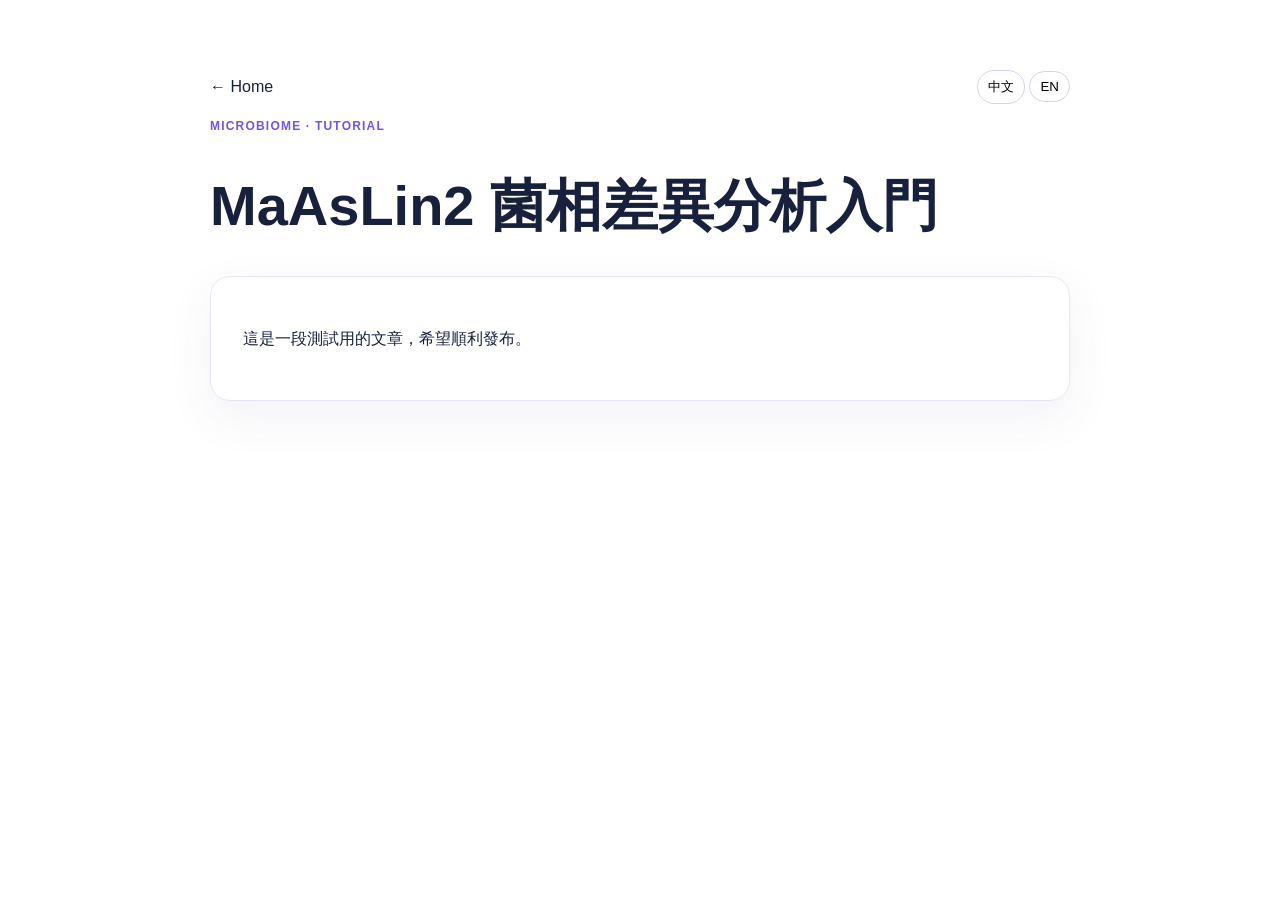
==== tutorials/2026-08-13-map-title_zh-maaslin2-菌相差異分析入門-title_en-introduction-to-microbiome-differential-analysis-with-maaslin2-category-microbiome-summary_zh-介紹如何使用-maaslin2-進行菌相差異豐度分析，-n以及-metadata、.html @ ff5d6883 "Auto-build tutorial pages" ====
<!doctype html>
<html lang="zh-Hant">
<head>
<meta charset="utf-8"><meta name="viewport" content="width=device-width,initial-scale=1">
<title>MaAsLin2 菌相差異分析入門 | Bioinfo & Stats Lab</title>
<link rel="stylesheet" href="/style.css">
<style>
.article-wrap{width:min(860px,calc(100% - 36px));margin:70px auto 100px}
.article-top{display:flex;justify-content:space-between;gap:18px;align-items:center}
.article-wrap h1{font-size:clamp(2rem,5vw,3.5rem);line-height:1.15}
.article-meta{font-size:.75rem;letter-spacing:.1em;color:#7854dc;font-weight:800}
.article-body{margin-top:28px;padding:32px;border:1px solid #e9e6f3;border-radius:20px;box-shadow:0 16px 45px rgba(88,71,126,.08)}
.article-body pre{overflow:auto;background:#171a24;color:#f5f5f5;padding:16px;border-radius:12px}
.lang-mini button{border:1px solid #d8d1ee;background:white;padding:7px 10px;border-radius:999px;cursor:pointer}
</style>
</head><body>
<main class="article-wrap">
<div class="article-top"><a href="/">← Home</a><div class="lang-mini"><button onclick="document.documentElement.lang='zh-Hant';document.querySelectorAll('[data-enblock]').forEach(x=>x.hidden=true);document.querySelectorAll('[data-zhblock]').forEach(x=>x.hidden=false)">中文</button> <button onclick="document.documentElement.lang='en';document.querySelectorAll('[data-zhblock]').forEach(x=>x.hidden=true);document.querySelectorAll('[data-enblock]').forEach(x=>x.hidden=false)">EN</button></div></div>
<p class="article-meta">MICROBIOME · TUTORIAL</p>
<div data-zhblock><h1>MaAsLin2 菌相差異分析入門</h1></div><div data-enblock hidden><h1>Introduction to Microbiome Differential Analysis with MaAsLin2</h1></div>
<div class="article-body" data-zhblock><p>這是一段測試用的文章，希望順利發布。</p></div>
<div class="article-body" data-enblock hidden><p>English version can be added from the CMS field “English Content”.</p></div>
</main></body></html>
---- style.css ----
/* ---------- Base ---------- */
:root{
  --ink:#17213c;
  --text:#39415a;
  --muted:#747a8f;
  --line:#e9e6f3;
  --purple:#7854dc;
  --pink:#d64eae;
  --blue:#296ad9;
  --mint:#1aa78c;
  --soft:#fcfaff;
  --shadow:0 16px 45px rgba(88,71,126,.10);
}
*{box-sizing:border-box}
html{scroll-behavior:smooth}
body{
  margin:0;
  font-family:Inter,"Noto Sans TC","PingFang TC","Microsoft JhengHei",Arial,sans-serif;
  color:var(--ink);
  background:white;
  line-height:1.7;
}
a{color:inherit;text-decoration:none}
img{display:block;width:100%}
.container{width:min(1180px,calc(100% - 42px));margin:auto}

/* ---------- Header ---------- */
.site-header{
  position:sticky;top:0;z-index:1000;
  background:rgba(255,255,255,.92);
  backdrop-filter:blur(14px);
  border-bottom:1px solid rgba(233,230,243,.9);
}
.nav{min-height:82px;display:flex;align-items:center;gap:24px}
.brand{display:flex;align-items:center;gap:11px;margin-right:auto}
.brand-icon{
  width:42px;height:42px;border-radius:14px;display:grid;place-items:center;
  color:white;font-size:1.25rem;font-weight:800;
  background:linear-gradient(135deg,var(--pink),var(--purple),var(--blue));
  box-shadow:0 9px 22px rgba(120,84,220,.25);
}
.brand-text{display:flex;flex-direction:column;line-height:1.25}
.brand-text strong{font-size:1rem;color:#262b8d}
.brand-text small{font-size:.7rem;color:var(--muted);font-weight:500}
.nav-links{display:flex;align-items:center;gap:25px}
.nav-links a{text-align:center;font-weight:700;font-size:.84rem}
.nav-links small{display:block;font-size:.64rem;font-weight:500;color:var(--muted)}
.nav-links a:hover{color:var(--purple)}
.language-switch{
  display:flex;padding:3px;border:1px solid var(--line);
  background:#f6f4f9;border-radius:999px;
}
.language-switch button{
  border:0;background:transparent;padding:7px 13px;border-radius:999px;
  color:#767b89;cursor:pointer;font:inherit;font-size:.75rem
}
.language-switch .active{
  color:white;background:linear-gradient(135deg,var(--pink),var(--purple));
  box-shadow:0 5px 12px rgba(120,84,220,.18)
}
.menu-button{display:none;background:transparent;border:0;font-size:1.5rem}

/* ---------- Hero ---------- */
.hero{
  position:relative;overflow:hidden;
  background:linear-gradient(115deg,#fff9fd 0%,#f8f4ff 48%,#fff9f5 100%);
  border-bottom:1px solid #f1edf5;
}
.hero-content{position:relative;z-index:2;padding:85px 0 44px;max-width:1180px}
.hero-content:after{
  content:"";position:absolute;z-index:-1;right:-50px;top:0;
  width:55%;height:87%;
  background:
    radial-gradient(circle at 68% 40%,rgba(251,112,184,.17),transparent 33%),
    radial-gradient(circle at 38% 72%,rgba(120,84,220,.18),transparent 40%);
  filter:blur(3px);
}
.hero-wave{
  position:absolute;right:-7%;top:22%;width:58%;height:50%;opacity:.72;
  background:
    linear-gradient(155deg,transparent 20%,rgba(241,110,196,.17) 21%,rgba(127,86,221,.20) 47%,transparent 49%),
    linear-gradient(165deg,transparent 32%,rgba(255,154,204,.22) 33%,rgba(111,87,216,.15) 59%,transparent 61%);
  border-radius:50%;
  transform:rotate(-4deg);
}
.hero-dna{position:absolute;left:-18px;top:60px;font-size:12rem;color:rgba(120,84,220,.07);transform:rotate(20deg)}
.eyebrow{font-size:.72rem;letter-spacing:.16em;font-weight:800;color:var(--purple)}
.hero h1{max-width:860px;font-size:clamp(2.4rem,5.7vw,4.9rem);line-height:1.1;letter-spacing:-.04em;margin:14px 0 22px}
.hero h1 span:last-child{font-size:.48em;letter-spacing:-.015em;color:#172b69}
.gradient-text{
  background:linear-gradient(90deg,var(--pink),var(--purple),var(--blue));
  -webkit-background-clip:text;background-clip:text;color:transparent;
}
.hero-description{max-width:660px;color:#525a72;font-size:1.02rem}
.hero-buttons{display:flex;gap:13px;margin:30px 0}
.button{display:inline-block;padding:12px 20px;border-radius:10px;font-weight:800;font-size:.9rem}
.button.primary{color:white;background:linear-gradient(135deg,var(--pink),var(--purple),var(--blue));box-shadow:0 12px 30px rgba(120,84,220,.22)}
.button.secondary{background:white;border:1px solid #9f8ce1;color:#5147a4}
.outline-small{margin-top:10px;border:1px solid #9c80e2;color:#5946af;padding:9px 17px}
.value-strip{display:flex;gap:33px;flex-wrap:wrap;margin-top:42px;color:#54436f;font-size:.84rem}
.value-strip span{display:flex;gap:8px;align-items:center}
.value-strip span:nth-child(1){color:#794fe0}
.value-strip span:nth-child(2){color:#4969c9}
.value-strip span:nth-child(3){color:#7957d8}
.value-strip span:nth-child(4){color:#d94d9e}

/* ---------- Shared ---------- */
.section{padding:86px 0}
.soft-section{background:linear-gradient(180deg,#fff,#fcfaff)}
.section-label{font-size:.7rem;letter-spacing:.16em;font-weight:850;color:var(--purple);margin:0}
.section h2{font-size:clamp(1.8rem,3vw,2.7rem);line-height:1.2;letter-spacing:-.03em;margin:8px 0 22px}
.slash{color:var(--pink);font-weight:400}
.center-heading{text-align:center;margin-bottom:37px}
.heading-copy{max-width:620px;margin:8px auto;color:var(--muted)}

/* ---------- About ---------- */
.about-grid{display:grid;grid-template-columns:1.05fr .9fr;gap:70px;align-items:start}
.about-copy p:not(.section-label){color:#505970}
.about-points{
  padding:10px 28px;border:1px solid #eee9f6;border-radius:23px;
  background:white;box-shadow:var(--shadow)
}
.about-points article{display:flex;gap:15px;align-items:flex-start;padding:16px 0;border-bottom:1px solid #f0edf5}
.about-points article:last-child{border-bottom:0}
.point-icon{
  flex:0 0 42px;height:42px;border-radius:14px;display:grid;place-items:center;
  background:linear-gradient(135deg,#f8edff,#eff5ff);color:var(--purple);font-size:1.15rem
}
.about-points h3{font-size:.95rem;margin:0 0 2px}
.about-points p{font-size:.82rem;color:var(--muted);margin:0}

/* ---------- Services ---------- */
.service-grid{display:grid;grid-template-columns:repeat(4,1fr);gap:15px}
.service-card{
  padding:24px 22px;border:1px solid var(--line);border-radius:18px;background:white;
  transition:transform .2s,box-shadow .2s
}
.service-card:hover{transform:translateY(-4px);box-shadow:var(--shadow)}
.service-card.purple{border-top:3px solid #9a6de0}
.service-card.blue{border-top:3px solid #5794ee}
.service-card.mint{border-top:3px solid #62cdb5}
.service-card.pink{border-top:3px solid #ef78ad}
.service-heading{display:flex;gap:11px;align-items:center}
.service-heading h3{font-size:.98rem;margin:0}
.service-heading small{font-size:.7rem;color:var(--muted)}
.service-icon{width:38px;height:38px;display:grid;place-items:center;border-radius:12px;background:#f6f2ff;color:var(--purple)}
.service-card ul{padding-left:18px;color:#4f566a;font-size:.82rem;min-height:177px}
.service-card li{margin:7px 0}
.service-card>a{font-size:.8rem;font-weight:800;color:var(--purple)}
.service-card.blue>a{color:var(--blue)} .service-card.mint>a{color:var(--mint)} .service-card.pink>a{color:var(--pink)}

/* ---------- Research ---------- */
.research-grid{display:grid;grid-template-columns:repeat(5,1fr);gap:15px}
.research-card{min-width:0}
.research-card img{
  height:185px;object-fit:cover;border-radius:15px;
  box-shadow:0 9px 26px rgba(40,34,80,.14)
}
.research-card h3{font-size:.98rem;color:#4938b2;margin:14px 0 0}
.research-card small{color:#30374e;font-size:.7rem}
.research-card p{font-size:.8rem;color:var(--muted);line-height:1.65}

/* ---------- Tutorials ---------- */
.tutorial-grid{display:grid;grid-template-columns:repeat(3,1fr);gap:17px}
.tutorial-grid article{padding:25px;border:1px solid var(--line);border-radius:18px;background:white}
.tutorial-grid span{font-size:.65rem;letter-spacing:.11em;color:var(--purple);font-weight:850}
.tutorial-grid h3{margin:9px 0}
.tutorial-grid p{color:var(--muted);font-size:.84rem}
.tutorial-grid b{font-size:.78rem;color:var(--pink)}

/* ---------- Contact ---------- */
.contact-section{padding-top:45px}
.contact-panel{
  display:grid;grid-template-columns:1.35fr .6fr .9fr 1.25fr;
  align-items:center;gap:25px;padding:25px 30px;
  border:1px solid #eee9f5;border-radius:20px;box-shadow:var(--shadow)
}
.contact-main,.contact-item{display:flex;align-items:center;gap:13px}
.contact-icon,.contact-item>span{font-size:1.7rem;color:var(--pink)}
.contact-main h2{font-size:1rem;margin:0}
.contact-main p{font-size:.74rem;margin:0;color:var(--muted)}
.contact-main a{font-size:.72rem;color:#626a7e}
.contact-item b,.contact-item small{display:block}
.contact-item b{font-size:.78rem}.contact-item small{font-size:.7rem;color:var(--muted)}
.contact-values{display:grid;grid-template-columns:repeat(3,1fr);gap:8px}
.contact-values span{text-align:center;padding:12px 7px;border:1px solid #ece6f7;border-radius:13px}
.contact-values strong,.contact-values small{display:block}
.contact-values strong{font-size:.78rem;color:var(--purple)}
.contact-values small{font-size:.62rem;color:var(--muted)}

/* ---------- Footer ---------- */
footer{border-top:1px solid #f0edf4;padding:21px 0;color:#878b99;font-size:.68rem}
.footer-content{display:flex;justify-content:space-between;gap:20px}

/* ---------- Responsive ---------- */
@media(max-width:1020px){
  .menu-button{display:block}
  .nav-links{
    display:none;position:absolute;left:20px;right:20px;top:72px;
    flex-direction:column;align-items:stretch;background:white;
    padding:18px;border:1px solid var(--line);border-radius:15px;box-shadow:var(--shadow)
  }
  .nav-links.open{display:flex}
  .nav-links a{text-align:left}
  .nav-links small{display:inline;margin-left:8px}
  .language-switch{margin-left:auto}
  .service-grid{grid-template-columns:1fr 1fr}
  .research-grid{grid-template-columns:repeat(3,1fr)}
  .contact-panel{grid-template-columns:1fr 1fr}
}
@media(max-width:720px){
  .container{width:min(100% - 28px,1180px)}
  .brand-text small{display:none}
  .hero-content{padding-top:62px}
  .hero h1{font-size:2.75rem}
  .hero h1 span:last-child{font-size:.54em}
  .section{padding:66px 0}
  .about-grid{grid-template-columns:1fr;gap:38px}
  .service-grid,.research-grid,.tutorial-grid{grid-template-columns:1fr}
  .service-card ul{min-height:auto}
  .research-card img{height:230px}
  .contact-panel{grid-template-columns:1fr}
  .contact-values{grid-template-columns:repeat(3,1fr)}
  .footer-content{display:block}
  .footer-content span{display:block;margin:5px 0}
}
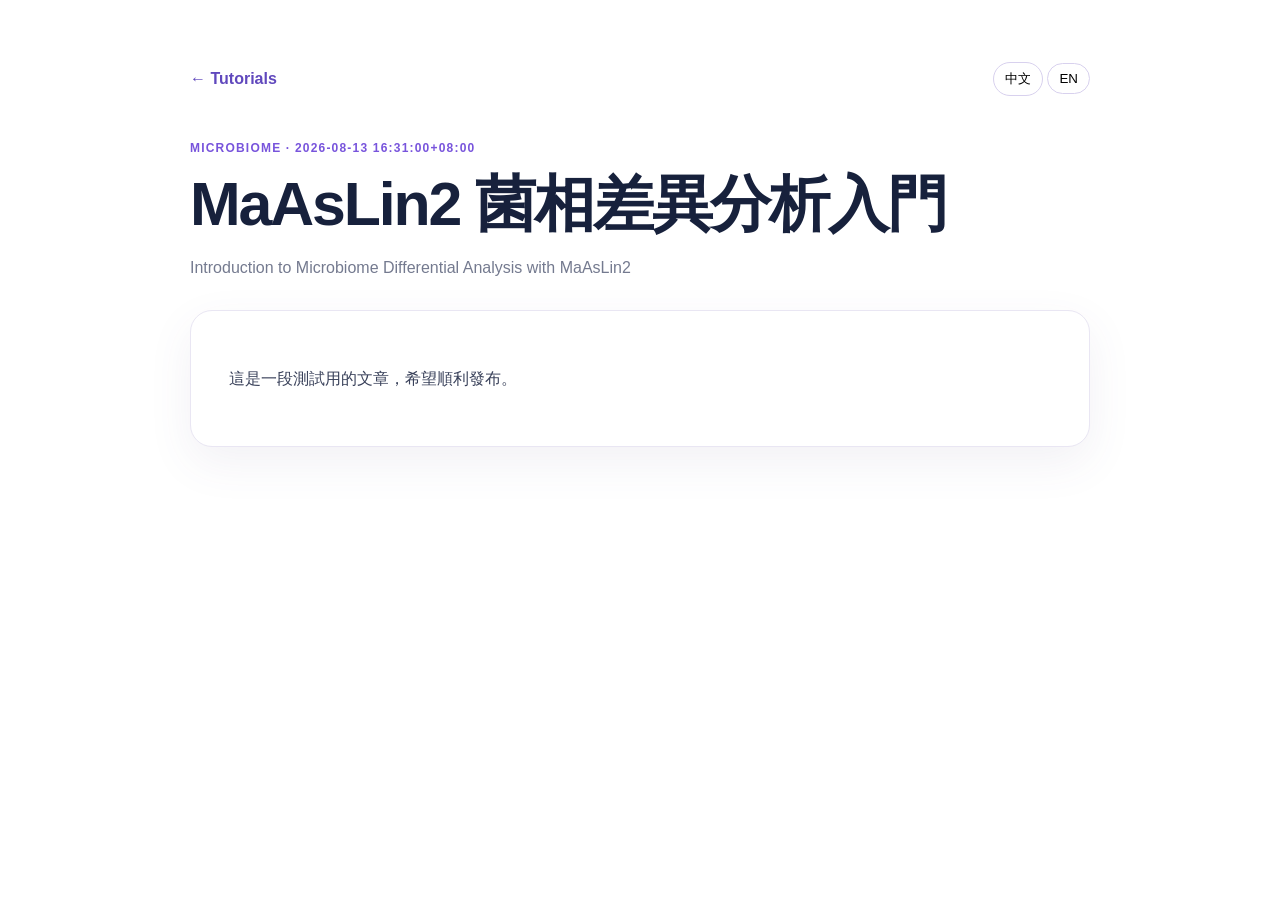
==== commit 78fc64e0: "Auto-build CMS content" ====
--- a/tutorials/2026-08-13-map-title_zh-maaslin2-菌相差異分析入門-title_en-introduction-to-microbiome-differential-analysis-with-maaslin2-category-microbiome-summary_zh-介紹如何使用-maaslin2-進行菌相差異豐度分析，-n以及-metadata、.html
+++ b/tutorials/2026-08-13-map-title_zh-maaslin2-菌相差異分析入門-title_en-introduction-to-microbiome-differential-analysis-with-maaslin2-category-microbiome-summary_zh-介紹如何使用-maaslin2-進行菌相差異豐度分析，-n以及-metadata、.html
@@ -2,22 +2,33 @@
 <html lang="zh-Hant">
 <head>
 <meta charset="utf-8"><meta name="viewport" content="width=device-width,initial-scale=1">
+<meta name="description" content="介紹如何使用 MaAsLin2 進行菌相差異豐度分析，
+以及 metadata、fixed effects 與結果解讀的基本概念。">
 <title>MaAsLin2 菌相差異分析入門 | Bioinfo & Stats Lab</title>
 <link rel="stylesheet" href="/style.css">
 <style>
-.article-wrap{width:min(860px,calc(100% - 36px));margin:70px auto 100px}
-.article-top{display:flex;justify-content:space-between;gap:18px;align-items:center}
-.article-wrap h1{font-size:clamp(2rem,5vw,3.5rem);line-height:1.15}
+.article-wrap{width:min(900px,calc(100% - 36px));margin:62px auto 100px}
+.article-nav{display:flex;justify-content:space-between;align-items:center;gap:16px;margin-bottom:42px}
+.article-nav a{color:#6048bd;font-weight:700}
+.article-lang button{border:1px solid #d8d1ee;background:white;padding:7px 11px;border-radius:999px;cursor:pointer}
 .article-meta{font-size:.75rem;letter-spacing:.1em;color:#7854dc;font-weight:800}
-.article-body{margin-top:28px;padding:32px;border:1px solid #e9e6f3;border-radius:20px;box-shadow:0 16px 45px rgba(88,71,126,.08)}
-.article-body pre{overflow:auto;background:#171a24;color:#f5f5f5;padding:16px;border-radius:12px}
-.lang-mini button{border:1px solid #d8d1ee;background:white;padding:7px 10px;border-radius:999px;cursor:pointer}
+.article-wrap h1{font-size:clamp(2.2rem,5vw,3.8rem);line-height:1.12;letter-spacing:-.035em;margin:10px 0}
+.article-subtitle{color:#747a8f;margin-bottom:28px}
+.article-cover{max-height:420px;object-fit:cover;border-radius:20px;margin:26px 0}
+.article-body{margin-top:26px;padding:38px;background:white;border:1px solid #e9e6f3;border-radius:22px;box-shadow:0 16px 45px rgba(88,71,126,.08)}
+.article-body h2,.article-body h3{margin-top:1.7em}
+.article-body p,.article-body li{color:#39415a}
+.article-body pre{overflow:auto;background:#171a24;color:#f5f5f5;padding:18px;border-radius:12px}
+.article-body code{font-family:ui-monospace,SFMono-Regular,Menlo,monospace}
+.article-body table{border-collapse:collapse;width:100%} .article-body th,.article-body td{border:1px solid #ddd;padding:8px}
+@media(max-width:650px){.article-body{padding:24px}}
 </style>
 </head><body>
 <main class="article-wrap">
-<div class="article-top"><a href="/">← Home</a><div class="lang-mini"><button onclick="document.documentElement.lang='zh-Hant';document.querySelectorAll('[data-enblock]').forEach(x=>x.hidden=true);document.querySelectorAll('[data-zhblock]').forEach(x=>x.hidden=false)">中文</button> <button onclick="document.documentElement.lang='en';document.querySelectorAll('[data-zhblock]').forEach(x=>x.hidden=true);document.querySelectorAll('[data-enblock]').forEach(x=>x.hidden=false)">EN</button></div></div>
-<p class="article-meta">MICROBIOME · TUTORIAL</p>
-<div data-zhblock><h1>MaAsLin2 菌相差異分析入門</h1></div><div data-enblock hidden><h1>Introduction to Microbiome Differential Analysis with MaAsLin2</h1></div>
-<div class="article-body" data-zhblock><p>這是一段測試用的文章，希望順利發布。</p></div>
-<div class="article-body" data-enblock hidden><p>English version can be added from the CMS field “English Content”.</p></div>
-</main></body></html>+<div class="article-nav"><a href="/#tutorials">← Tutorials</a><div class="article-lang"><button onclick="setArticleLang('zh')">中文</button> <button onclick="setArticleLang('en')">EN</button></div></div>
+<p class="article-meta">MICROBIOME · 2026-08-13 16:31:00+08:00</p>
+<section data-article-zh><h1>MaAsLin2 菌相差異分析入門</h1><p class="article-subtitle">Introduction to Microbiome Differential Analysis with MaAsLin2</p><div class="article-body"><p>這是一段測試用的文章，希望順利發布。</p></div></section>
+<section data-article-en hidden><h1>Introduction to Microbiome Differential Analysis with MaAsLin2</h1><p class="article-subtitle">MaAsLin2 菌相差異分析入門</p><div class="article-body"><p>English version will be available soon.</p></div></section>
+</main>
+<script>function setArticleLang(l){document.documentElement.lang=l==='zh'?'zh-Hant':'en';document.querySelector('[data-article-zh]').hidden=l!=='zh';document.querySelector('[data-article-en]').hidden=l!=='en';}</script>
+</body></html>
